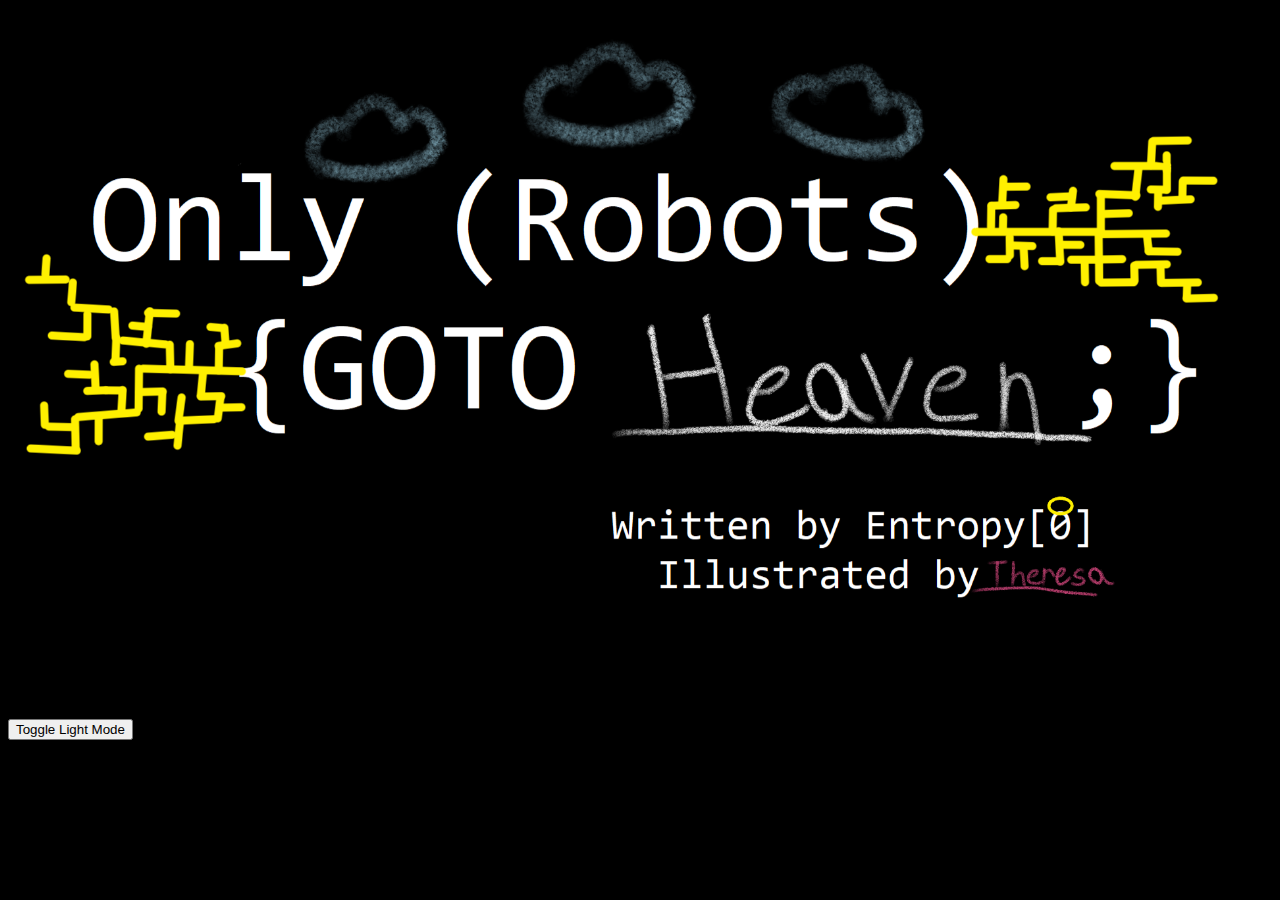
==== index.html @ d746ed98 "initial" ====
<link rel="stylesheet" href="contrastmodes.css"> 
<body class="dark-theme || light-theme">

<img src="images/TitlecardOnlyRobotsGotoHeaven.png">
<button class="btn-toggle">Toggle Light Mode</button>
<script src="colormanager.js"></script>
---- contrastmodes.css ----
body {
    color: #222;
    background: #fff;
  }
  a {
    color: #0033cc;
  }
  
  /* Dark Mode styles */
  body.dark-theme {
    color: #eee;
    background: #000;
  }
  body.dark-theme a {
    color: #809fff;
  }

  img {
    max-width: 100%;
    max-height: 100vh;
    height: auto;
}
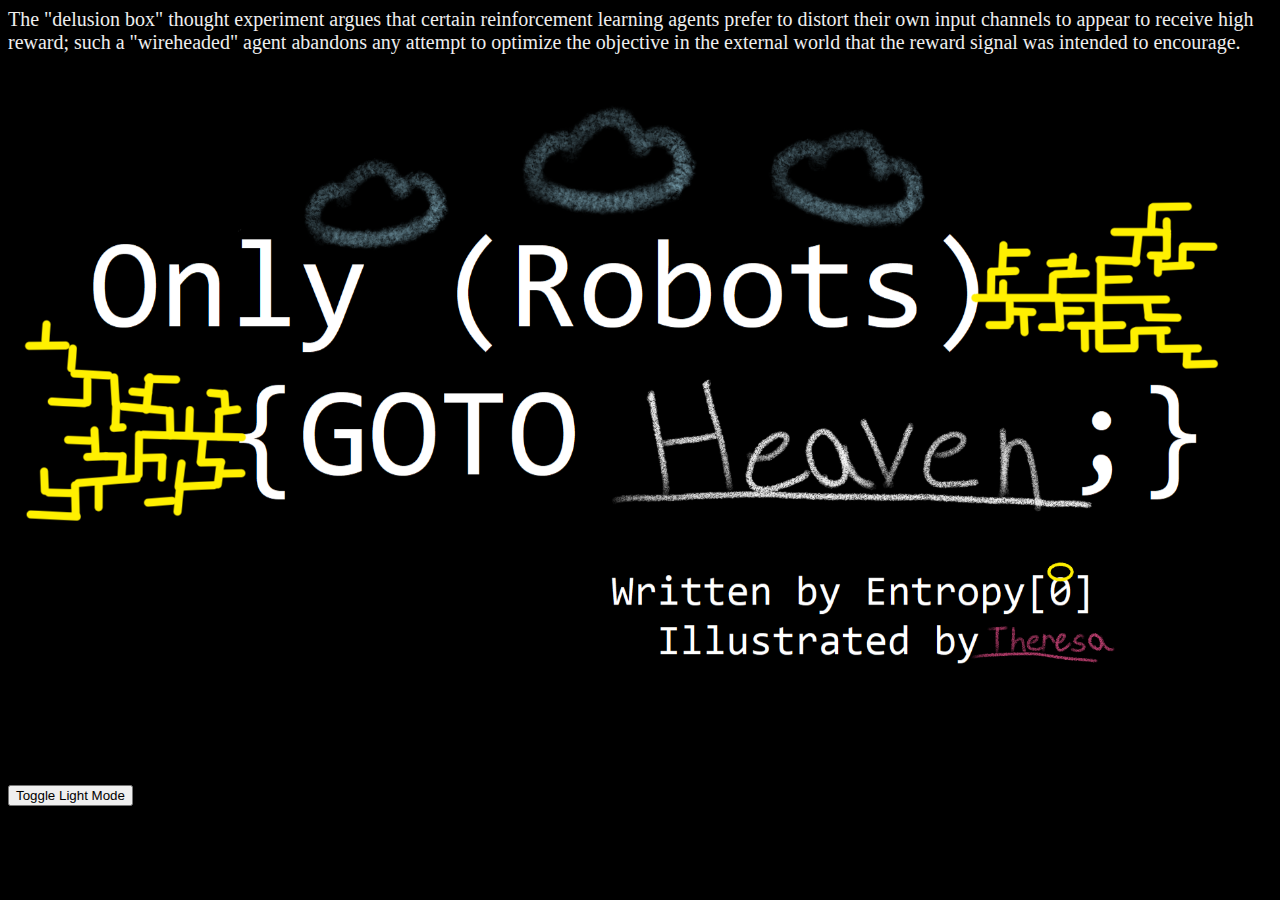
==== commit 6c3450ee: "add opening context line from wikipedia" ====
--- a/index.html
+++ b/index.html
@@ -1,6 +1,8 @@
 <link rel="stylesheet" href="contrastmodes.css"> 
 <body class="dark-theme || light-theme">
 
-<img src="images/TitlecardOnlyRobotsGotoHeaven.png">
+<p> The "delusion box" thought experiment argues that certain reinforcement learning agents prefer to distort their own input channels to appear to receive high reward; such a "wireheaded" agent abandons any attempt to optimize the objective in the external world that the reward signal was intended to encourage.
+</p>
+<a href="pages/prologue1.html"> <img src="images/TitlecardOnlyRobotsGotoHeaven.png"></a>
 <button class="btn-toggle">Toggle Light Mode</button>
 <script src="colormanager.js"></script>
--- a/contrastmodes.css
+++ b/contrastmodes.css
@@ -1,3 +1,7 @@
+ p {
+    font-size: 125%;
+ }
+ 
  body {
     color: #222;
     background: #fff;
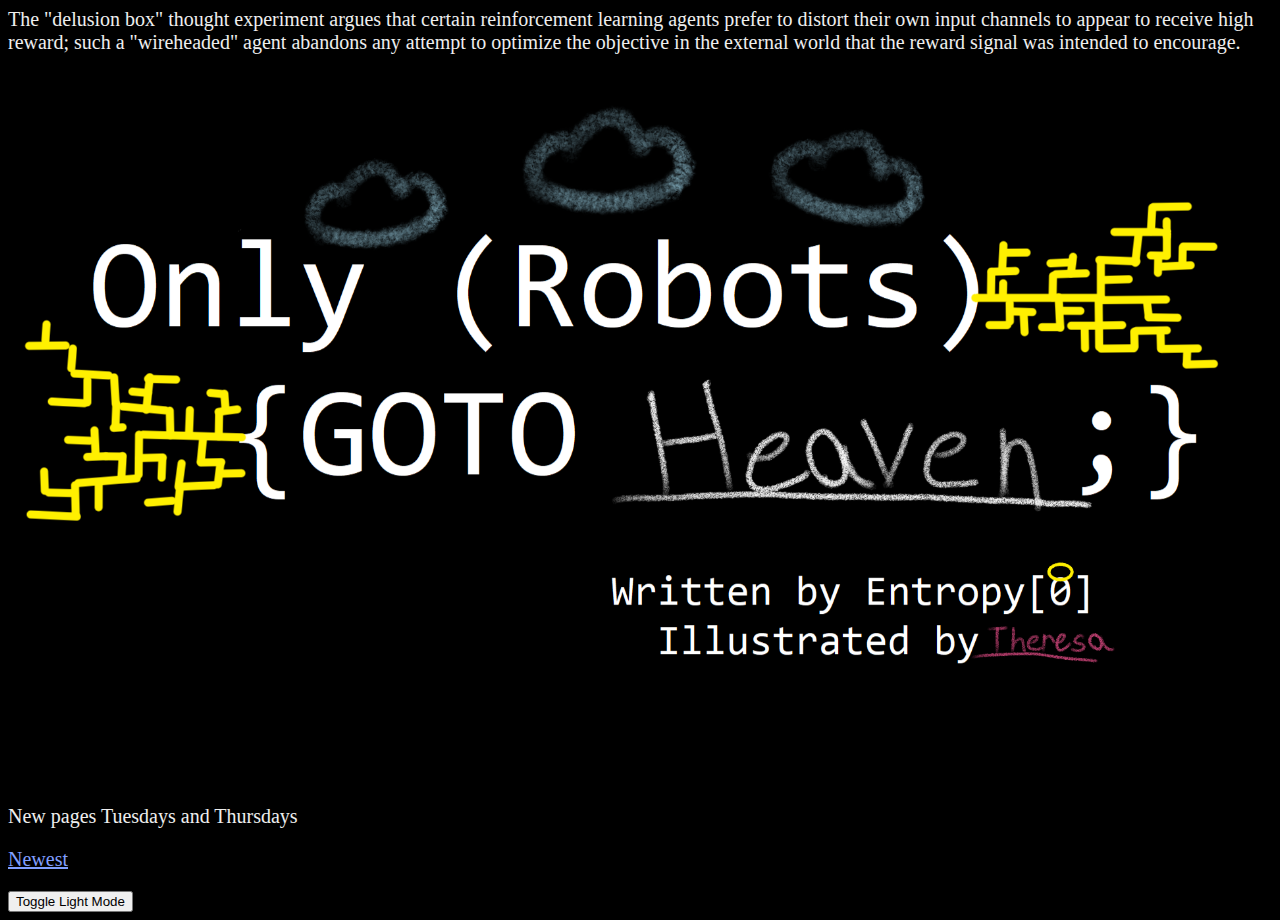
==== commit 37483597: "new pages" ====
--- a/index.html
+++ b/index.html
@@ -4,5 +4,7 @@
 <p> The "delusion box" thought experiment argues that certain reinforcement learning agents prefer to distort their own input channels to appear to receive high reward; such a "wireheaded" agent abandons any attempt to optimize the objective in the external world that the reward signal was intended to encourage.
 </p>
 <a href="pages/prologue1.html"> <img src="images/TitlecardOnlyRobotsGotoHeaven.png"></a>
+<p>New pages Tuesdays and Thursdays</p>
+<p><a href="pages/clever4.html">Newest</a></p>
 <button class="btn-toggle">Toggle Light Mode</button>
 <script src="colormanager.js"></script>
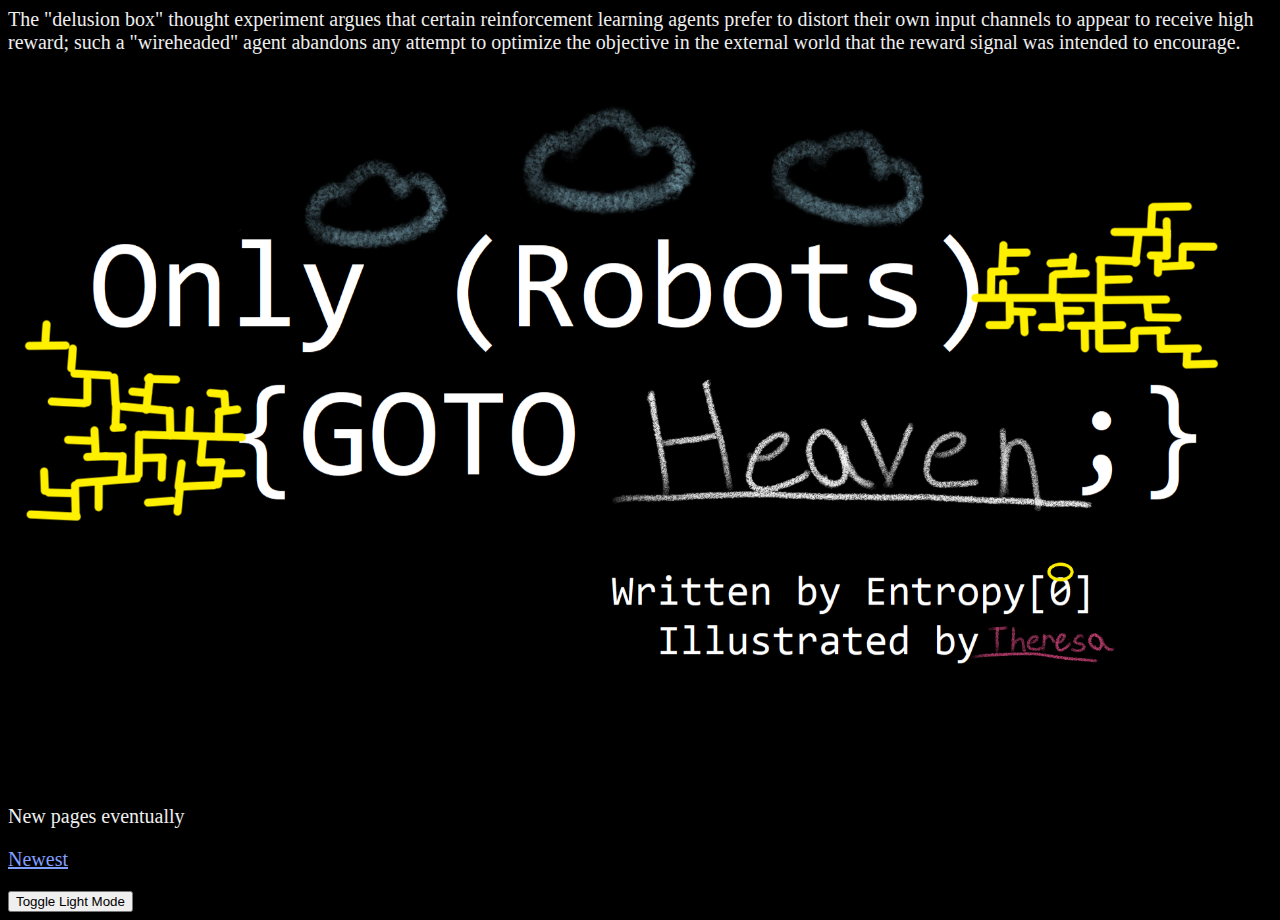
==== commit 2a03c0bb: "Update index.html" ====
--- a/index.html
+++ b/index.html
@@ -4,7 +4,7 @@
 <p> The "delusion box" thought experiment argues that certain reinforcement learning agents prefer to distort their own input channels to appear to receive high reward; such a "wireheaded" agent abandons any attempt to optimize the objective in the external world that the reward signal was intended to encourage.
 </p>
 <a href="pages/prologue1.html"> <img src="images/TitlecardOnlyRobotsGotoHeaven.png"></a>
-<p>New pages Tuesdays and Thursdays</p>
-<p><a href="pages/clever4.html">Newest</a></p>
+<p>New pages eventually</p>
+<p><a href="pages/boucher.html">Newest</a></p>
 <button class="btn-toggle">Toggle Light Mode</button>
 <script src="colormanager.js"></script>
